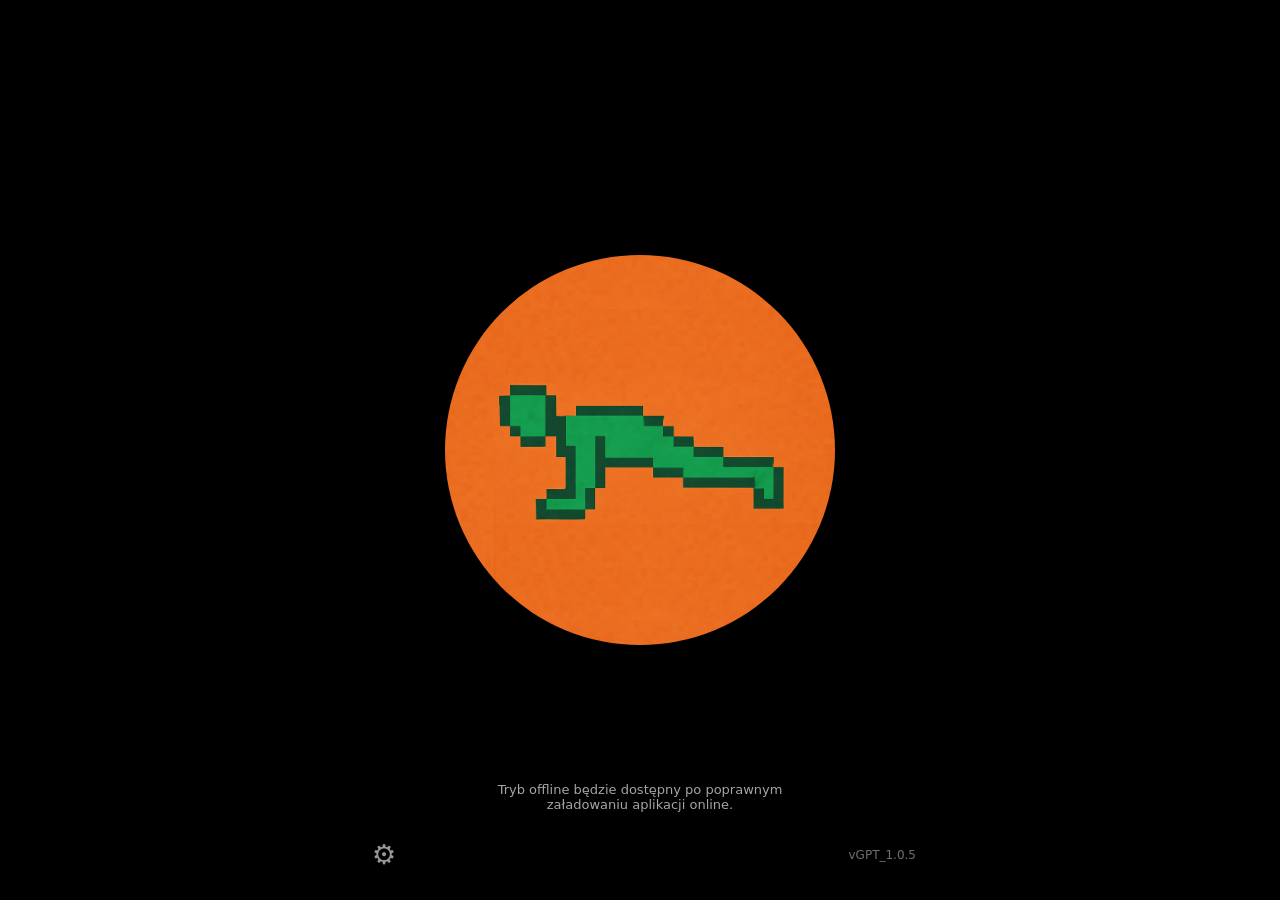
==== index.html @ 0c92b545 "Separate rest digit reels and support optional round audio vGPT_1.0.5" ====
<!doctype html>
<html lang="pl">
<head>
  <meta charset="utf-8">
  <meta name="viewport" content="width=device-width, initial-scale=1, viewport-fit=cover">
  <meta name="theme-color" content="#000000">
  <meta name="apple-mobile-web-app-capable" content="yes">
  <meta name="apple-mobile-web-app-status-bar-style" content="black-translucent">
  <title>Pompki</title>
  <link rel="manifest" href="./manifest.webmanifest">
  <link rel="icon" href="./icons/icon-192.png">
  <link rel="apple-touch-icon" href="./icons/apple-touch-icon.png">
  <link rel="stylesheet" href="./styles.css?v=vGPT_1.0.5">
  <script defer src="./core.js?v=vGPT_1.0.5"></script>
  <script defer src="./sync.js?v=vGPT_1.0.5"></script>
  <script defer src="./updates.js?v=vGPT_1.0.5"></script>
  <script defer src="./app.js?v=vGPT_1.0.5"></script>
</head>
<body>
  <main id="screen">
    <section id="home" class="screen">
      <button id="start" class="start-button" aria-label="Rozpocznij trening pompek"><img src="./obrazki/pompki.png" alt="Pompki" draggable="false"></button>
      <div class="home-tools"><button id="settings" class="quiet-button" aria-label="Ustawienia synchronizacji">⚙</button><span id="version">vGPT_1.0.5</span></div>
      <p id="home-status" class="status" role="status"></p>
    </section>
    <section id="workout" class="screen" hidden aria-label="Trening pompek">
      <output id="counter" class="counter" aria-label="Serie i powtórzenia">0</output>
      <div id="choices" class="choices">
        <button class="rep rep20" data-reps="20" aria-label="Zapisz serię: 20 powtórzeń">20</button>
        <button class="rep rep25" data-reps="25" aria-label="Zapisz serię: 25 powtórzeń">25</button>
        <button class="rep rep30" data-reps="30" aria-label="Zapisz serię: 30 powtórzeń">30</button>
      </div>
      <div id="rest" class="rest" hidden>
        <output id="rest-value" class="sr-only" aria-label="Sekundy przerwy"></output>
        <div id="rest-roller" class="rest-roller" aria-hidden="true">
          <div id="rest-tens" class="rest-reel" hidden><div id="rest-tens-tape" class="rest-tape"></div></div>
          <div class="rest-reel"><div id="rest-ones-tape" class="rest-tape"></div></div>
        </div>
      </div>
    </section>
    <button id="black" class="black-screen" hidden aria-label="Pokaż licznik i przyciski kolejnej serii"></button>
    <section id="processing" class="screen sync-working" hidden role="status" aria-live="polite" aria-busy="true">
      <p>Zapisywanie treningu…</p><div class="sync-spinner" aria-hidden="true"></div>
    </section>
    <section id="result" class="screen result" hidden>
      <output id="duration" class="duration" aria-label="Czas treningu"></output>
      <output id="final-counter" class="counter" aria-label="Dokładny wynik treningu"></output>
      <img id="result-image" class="result-image" alt="" draggable="false">
      <p id="result-status" class="status" role="status"></p>
      <div class="result-actions"><button id="sync-now" class="text-button">Synchronizuj</button><button id="new-workout" class="text-button">Nowy trening</button></div>
    </section>
  </main>
  <dialog id="settings-dialog">
    <form id="settings-form">
      <h1>Synchronizacja</h1>
      <label>Adres wdrożenia Apps Script<input id="endpoint" type="url" placeholder="https://script.google.com/…/exec" autocomplete="off" required></label>
      <label>Klucz synchronizacji<input id="sync-key" type="password" autocomplete="off" minlength="32" required></label>
      <p>Klucz służy tylko do tej synchronizacji. Nie wpisuj hasła Google. Klucz pozostaje w pamięci tej sesji i nie trafia do kodu aplikacji. Po ponownym otwarciu może być potrzebny ponownie.</p>
      <p id="queue-status" class="status"></p>
      <div class="dialog-actions"><button type="button" id="close-settings">Zamknij</button><button type="submit">Połącz</button></div>
    </form>
  </dialog>
  <dialog id="recovery-dialog">
    <h1>Trening w toku</h1><p>Możesz wrócić do przerwanego treningu. Czas nadal biegnie.</p>
    <div class="dialog-actions"><button id="discard-workout">Zakończ bez zapisu</button><button id="resume-workout">Kontynuuj</button></div>
  </dialog>
  <dialog id="storage-dialog"><h1>Nie udało się zapisać danych</h1><p id="storage-error"></p><button id="storage-retry">Spróbuj ponownie</button></dialog>
  <noscript>Włącz JavaScript, aby używać aplikacji Pompki.</noscript>
</body>
</html>
---- styles.css ----
/* Pompki vGPT_1.0.5 */
:root{color-scheme:dark;font-family:system-ui,-apple-system,sans-serif;background:#000;color:#fff;--safe-top:env(safe-area-inset-top,0px);--safe-bottom:env(safe-area-inset-bottom,0px)}
*{box-sizing:border-box}html,body{margin:0;width:100%;height:100%;background:#000}body{overflow:hidden;overscroll-behavior:none}button,input{font:inherit}button{cursor:pointer;-webkit-tap-highlight-color:transparent;touch-action:manipulation}button:focus-visible{outline:3px solid #fff;outline-offset:5px}[hidden]{display:none!important}
#screen{height:100%;height:100dvh;touch-action:manipulation;user-select:none;-webkit-user-select:none}.screen{position:relative;width:100%;height:100%;max-width:600px;margin:0 auto;padding:calc(20px + var(--safe-top)) 20px calc(20px + var(--safe-bottom));display:flex;align-items:center;flex-direction:column}#home{justify-content:center}
.start-button{width:min(76vw,390px);aspect-ratio:1;border:0;border-radius:50%;padding:0;overflow:hidden;background:#ec6c20}.start-button img{width:100%;height:100%;object-fit:cover;display:block}.home-tools{position:absolute;bottom:calc(22px + var(--safe-bottom));left:24px;right:24px;display:flex;align-items:center;justify-content:space-between;color:#6e6e6e;font-size:12px}.quiet-button{background:none;border:0;color:#999;font-size:27px;padding:8px}.counter{font-size:clamp(44px,12vw,72px);font-weight:750;font-variant-numeric:tabular-nums;line-height:1.2;margin:12px 0}
#workout{padding-left:8px;padding-right:8px;padding-bottom:calc(8px + var(--safe-bottom))}.choices{width:100%;flex:1;min-height:0;container-type:size;display:flex;flex-direction:column;justify-content:center;align-items:center;gap:8px}.rep{--rep-base:min(100cqw,calc((100cqh - 16px)/2.4));--rep-scale:1;--rep-size:calc(var(--rep-base)*var(--rep-scale));width:var(--rep-size);height:var(--rep-size);padding:0;display:grid;place-items:center;border:0;border-radius:50%;font-weight:800;font-size:calc(var(--rep-size)*.5);line-height:1;color:#000;flex-shrink:0;aspect-ratio:1;box-shadow:inset 0 -6px 0 #0003}.rep20{--rep-scale:.6;background:#58b8ee;align-self:flex-start}.rep25{--rep-scale:.8;background:#ffd64d}.rep30{background:#ed762e;align-self:flex-end}.rep:active{filter:brightness(.8)}.rest{flex:1;display:flex;align-items:center;justify-content:center;font-size:clamp(150px,48vw,270px);font-weight:800;font-variant-numeric:tabular-nums;line-height:1}
.black-screen{position:fixed;inset:0;width:100%;height:100%;border:0;padding:0;background:#000;color:#000;touch-action:none;outline:0!important}.duration{font-size:clamp(28px,8vw,48px);font-variant-numeric:tabular-nums;color:#bbb}.result{justify-content:center;gap:8px}.result .counter{margin:0}.result-image{display:block;width:min(82vw,calc(100dvh - 260px),410px);height:auto;aspect-ratio:1;object-fit:contain}.status{font-size:13px;color:#a5a5a5;text-align:center;min-height:18px;max-width:400px;margin:8px 0;white-space:pre-line}.result-actions{display:flex;gap:18px}.text-button{background:#151515;color:#ccc;border:1px solid #333;border-radius:12px;padding:11px 15px;font-size:14px}#home-status{position:absolute;bottom:calc(80px + var(--safe-bottom));padding:0 20px}
dialog{background:#121212;color:#fff;border:1px solid #444;border-radius:20px;padding:24px;max-width:min(92vw,460px);max-height:85dvh;overflow:auto;user-select:text}dialog::backdrop{background:#000c}dialog h1{font-size:22px;margin-top:0}dialog p{color:#bbb;font-size:14px;line-height:1.5}dialog label{display:block;margin:18px 0;font-size:14px}dialog input{width:100%;margin-top:8px;background:#000;color:#fff;padding:12px;border:1px solid #555;border-radius:8px;font-size:16px}.dialog-actions{display:flex;justify-content:flex-end;gap:12px}dialog button{padding:12px;border:1px solid #555;border-radius:10px;background:#242424;color:#fff}dialog button[type=submit],#resume-workout{background:#db742b;color:#000;border:0;font-weight:700}
@media(max-height:650px){.counter{font-size:42px;margin:0}.result-image{width:min(65vw,calc(100dvh - 230px))}.status{margin:4px 0}}
@media(orientation:landscape) and (max-height:600px){.choices{flex-direction:row}.rep{--rep-base:min(100cqh,calc((100cqw - 16px)/2.4))}.rep20,.rep30{align-self:center}.result{gap:4px}.result-image{width:calc(100dvh - 220px)}}
.rest{position:relative;display:block;width:100%;min-height:0}.rest-roller{position:absolute;inset:0;overflow:hidden;mask-image:linear-gradient(to bottom,transparent 0%,rgba(0,0,0,.08) 9%,rgba(0,0,0,.48) 22%,#000 32%,#000 70%,rgba(0,0,0,.72) 78%,rgba(0,0,0,.18) 92%,transparent 100%);-webkit-mask-image:linear-gradient(to bottom,transparent 0%,rgba(0,0,0,.08) 9%,rgba(0,0,0,.48) 22%,#000 32%,#000 70%,rgba(0,0,0,.72) 78%,rgba(0,0,0,.18) 92%,transparent 100%)}.rest-tape{position:absolute;top:0;left:0;right:0;display:flex;flex-direction:column;align-items:center;transition:transform .6s ease;will-change:transform}.rest-digit{flex:0 0 auto;width:100%;display:flex;align-items:center;justify-content:center;font-weight:900;font-variant-numeric:tabular-nums;line-height:1}.sr-only{position:absolute;width:1px;height:1px;padding:0;margin:-1px;overflow:hidden;clip-path:inset(50%);white-space:nowrap}
.sync-working{justify-content:center;gap:12px;font-size:18px;font-weight:900;text-align:center}.sync-working p{margin:0}.sync-spinner{position:relative;width:78px;height:78px}.sync-spinner::before,.sync-spinner::after{content:'';position:absolute;border-radius:50%;border-style:solid;border-color:rgba(255,255,255,.94);filter:drop-shadow(0 0 8px rgba(255,255,255,.35))}.sync-spinner::before{inset:0;border-width:8px;border-right-color:transparent;animation:syncSpin 1s linear infinite}.sync-spinner::after{inset:20px;border-width:5px;border-left-color:transparent;animation:syncSpinReverse .72s linear infinite}@keyframes syncSpin{to{transform:rotate(360deg)}}@keyframes syncSpinReverse{to{transform:rotate(-360deg)}}
@media(prefers-reduced-motion:reduce){.rest-tape{transition:none!important}}

.rest-roller{display:flex;justify-content:center}.rest-reel{position:relative;flex:0 0 auto;width:.64em;height:100%;overflow:hidden}
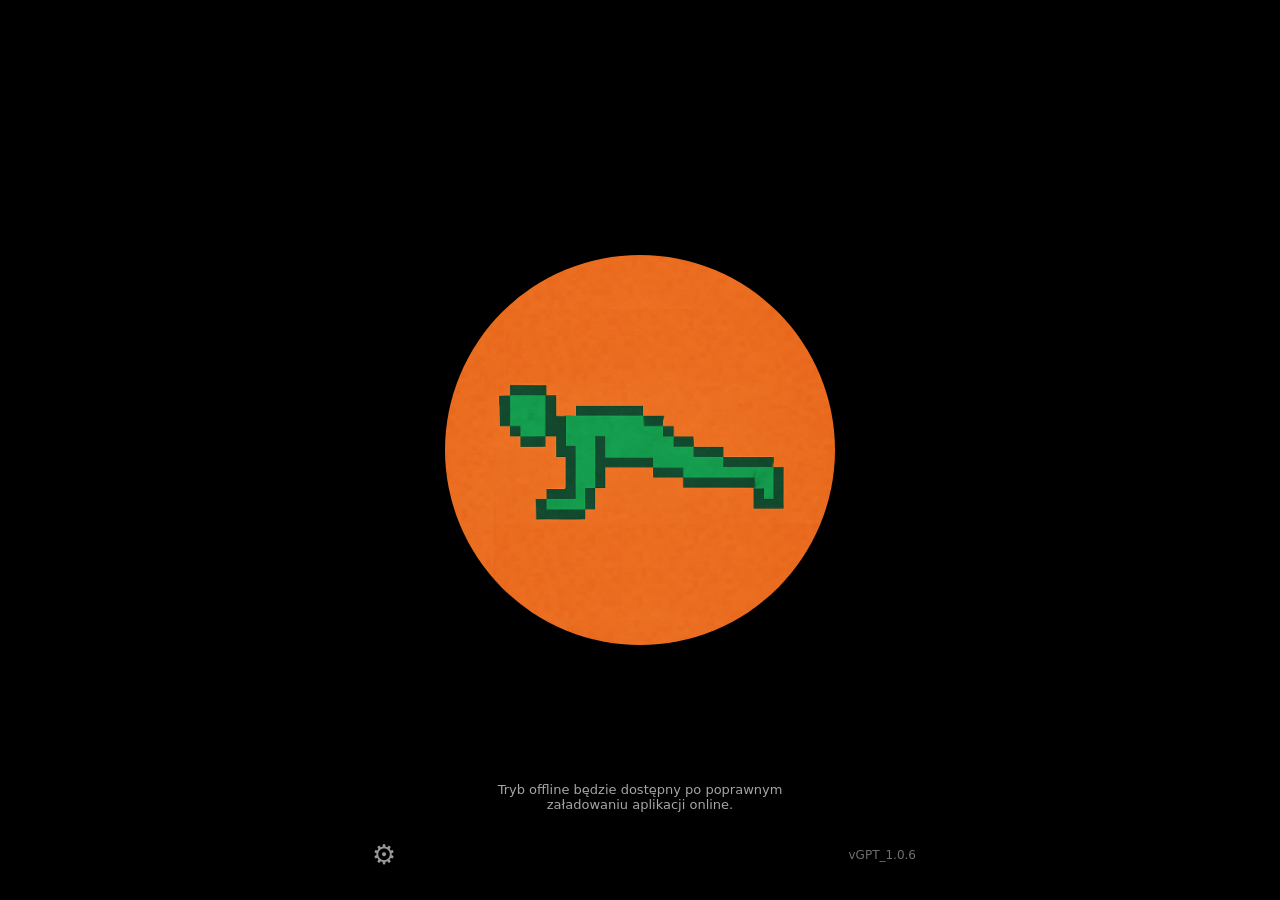
==== commit ba072630: "Use supplied repeat and ending WAV alarms vGPT_1.0.6" ====
--- a/index.html
+++ b/index.html
@@ -10,17 +10,17 @@
   <link rel="manifest" href="./manifest.webmanifest">
   <link rel="icon" href="./icons/icon-192.png">
   <link rel="apple-touch-icon" href="./icons/apple-touch-icon.png">
-  <link rel="stylesheet" href="./styles.css?v=vGPT_1.0.5">
-  <script defer src="./core.js?v=vGPT_1.0.5"></script>
-  <script defer src="./sync.js?v=vGPT_1.0.5"></script>
-  <script defer src="./updates.js?v=vGPT_1.0.5"></script>
-  <script defer src="./app.js?v=vGPT_1.0.5"></script>
+  <link rel="stylesheet" href="./styles.css?v=vGPT_1.0.6">
+  <script defer src="./core.js?v=vGPT_1.0.6"></script>
+  <script defer src="./sync.js?v=vGPT_1.0.6"></script>
+  <script defer src="./updates.js?v=vGPT_1.0.6"></script>
+  <script defer src="./app.js?v=vGPT_1.0.6"></script>
 </head>
 <body>
   <main id="screen">
     <section id="home" class="screen">
       <button id="start" class="start-button" aria-label="Rozpocznij trening pompek"><img src="./obrazki/pompki.png" alt="Pompki" draggable="false"></button>
-      <div class="home-tools"><button id="settings" class="quiet-button" aria-label="Ustawienia synchronizacji">⚙</button><span id="version">vGPT_1.0.5</span></div>
+      <div class="home-tools"><button id="settings" class="quiet-button" aria-label="Ustawienia synchronizacji">⚙</button><span id="version">vGPT_1.0.6</span></div>
       <p id="home-status" class="status" role="status"></p>
     </section>
     <section id="workout" class="screen" hidden aria-label="Trening pompek">
--- a/styles.css
+++ b/styles.css
@@ -1,4 +1,4 @@
-/* Pompki vGPT_1.0.5 */
+/* Pompki vGPT_1.0.6 */
 :root{color-scheme:dark;font-family:system-ui,-apple-system,sans-serif;background:#000;color:#fff;--safe-top:env(safe-area-inset-top,0px);--safe-bottom:env(safe-area-inset-bottom,0px)}
 *{box-sizing:border-box}html,body{margin:0;width:100%;height:100%;background:#000}body{overflow:hidden;overscroll-behavior:none}button,input{font:inherit}button{cursor:pointer;-webkit-tap-highlight-color:transparent;touch-action:manipulation}button:focus-visible{outline:3px solid #fff;outline-offset:5px}[hidden]{display:none!important}
 #screen{height:100%;height:100dvh;touch-action:manipulation;user-select:none;-webkit-user-select:none}.screen{position:relative;width:100%;height:100%;max-width:600px;margin:0 auto;padding:calc(20px + var(--safe-top)) 20px calc(20px + var(--safe-bottom));display:flex;align-items:center;flex-direction:column}#home{justify-content:center}
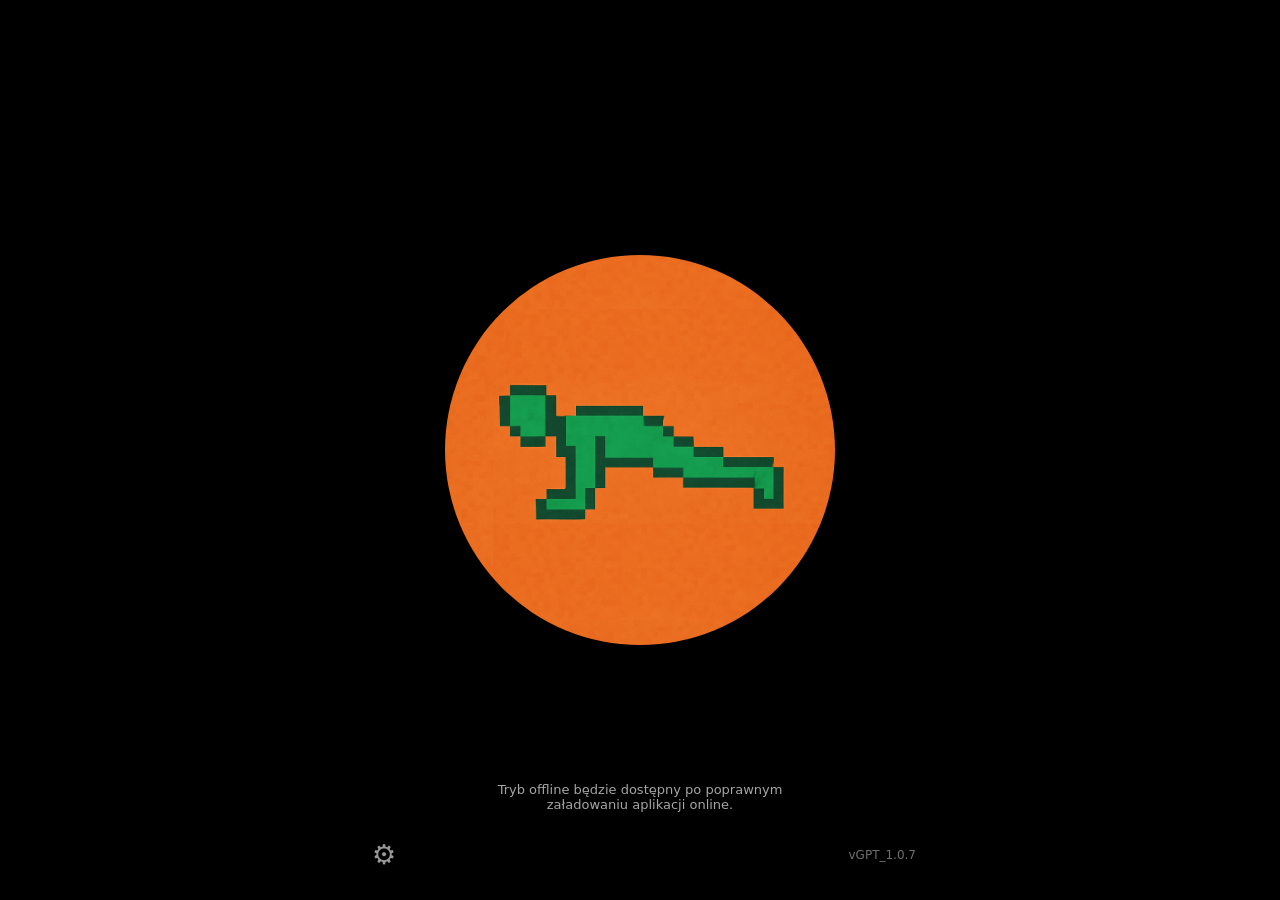
==== commit c4fcaa8b: "Keep countdown digit columns fixed and preview tens at 9 vGPT_1.0.7" ====
--- a/index.html
+++ b/index.html
@@ -10,17 +10,17 @@
   <link rel="manifest" href="./manifest.webmanifest">
   <link rel="icon" href="./icons/icon-192.png">
   <link rel="apple-touch-icon" href="./icons/apple-touch-icon.png">
-  <link rel="stylesheet" href="./styles.css?v=vGPT_1.0.6">
-  <script defer src="./core.js?v=vGPT_1.0.6"></script>
-  <script defer src="./sync.js?v=vGPT_1.0.6"></script>
-  <script defer src="./updates.js?v=vGPT_1.0.6"></script>
-  <script defer src="./app.js?v=vGPT_1.0.6"></script>
+  <link rel="stylesheet" href="./styles.css?v=vGPT_1.0.7">
+  <script defer src="./core.js?v=vGPT_1.0.7"></script>
+  <script defer src="./sync.js?v=vGPT_1.0.7"></script>
+  <script defer src="./updates.js?v=vGPT_1.0.7"></script>
+  <script defer src="./app.js?v=vGPT_1.0.7"></script>
 </head>
 <body>
   <main id="screen">
     <section id="home" class="screen">
       <button id="start" class="start-button" aria-label="Rozpocznij trening pompek"><img src="./obrazki/pompki.png" alt="Pompki" draggable="false"></button>
-      <div class="home-tools"><button id="settings" class="quiet-button" aria-label="Ustawienia synchronizacji">⚙</button><span id="version">vGPT_1.0.6</span></div>
+      <div class="home-tools"><button id="settings" class="quiet-button" aria-label="Ustawienia synchronizacji">⚙</button><span id="version">vGPT_1.0.7</span></div>
       <p id="home-status" class="status" role="status"></p>
     </section>
     <section id="workout" class="screen" hidden aria-label="Trening pompek">
@@ -33,7 +33,7 @@
       <div id="rest" class="rest" hidden>
         <output id="rest-value" class="sr-only" aria-label="Sekundy przerwy"></output>
         <div id="rest-roller" class="rest-roller" aria-hidden="true">
-          <div id="rest-tens" class="rest-reel" hidden><div id="rest-tens-tape" class="rest-tape"></div></div>
+          <div id="rest-tens" class="rest-reel"><div id="rest-tens-tape" class="rest-tape"></div></div>
           <div class="rest-reel"><div id="rest-ones-tape" class="rest-tape"></div></div>
         </div>
       </div>
--- a/styles.css
+++ b/styles.css
@@ -1,4 +1,4 @@
-/* Pompki vGPT_1.0.6 */
+/* Pompki vGPT_1.0.7 */
 :root{color-scheme:dark;font-family:system-ui,-apple-system,sans-serif;background:#000;color:#fff;--safe-top:env(safe-area-inset-top,0px);--safe-bottom:env(safe-area-inset-bottom,0px)}
 *{box-sizing:border-box}html,body{margin:0;width:100%;height:100%;background:#000}body{overflow:hidden;overscroll-behavior:none}button,input{font:inherit}button{cursor:pointer;-webkit-tap-highlight-color:transparent;touch-action:manipulation}button:focus-visible{outline:3px solid #fff;outline-offset:5px}[hidden]{display:none!important}
 #screen{height:100%;height:100dvh;touch-action:manipulation;user-select:none;-webkit-user-select:none}.screen{position:relative;width:100%;height:100%;max-width:600px;margin:0 auto;padding:calc(20px + var(--safe-top)) 20px calc(20px + var(--safe-bottom));display:flex;align-items:center;flex-direction:column}#home{justify-content:center}
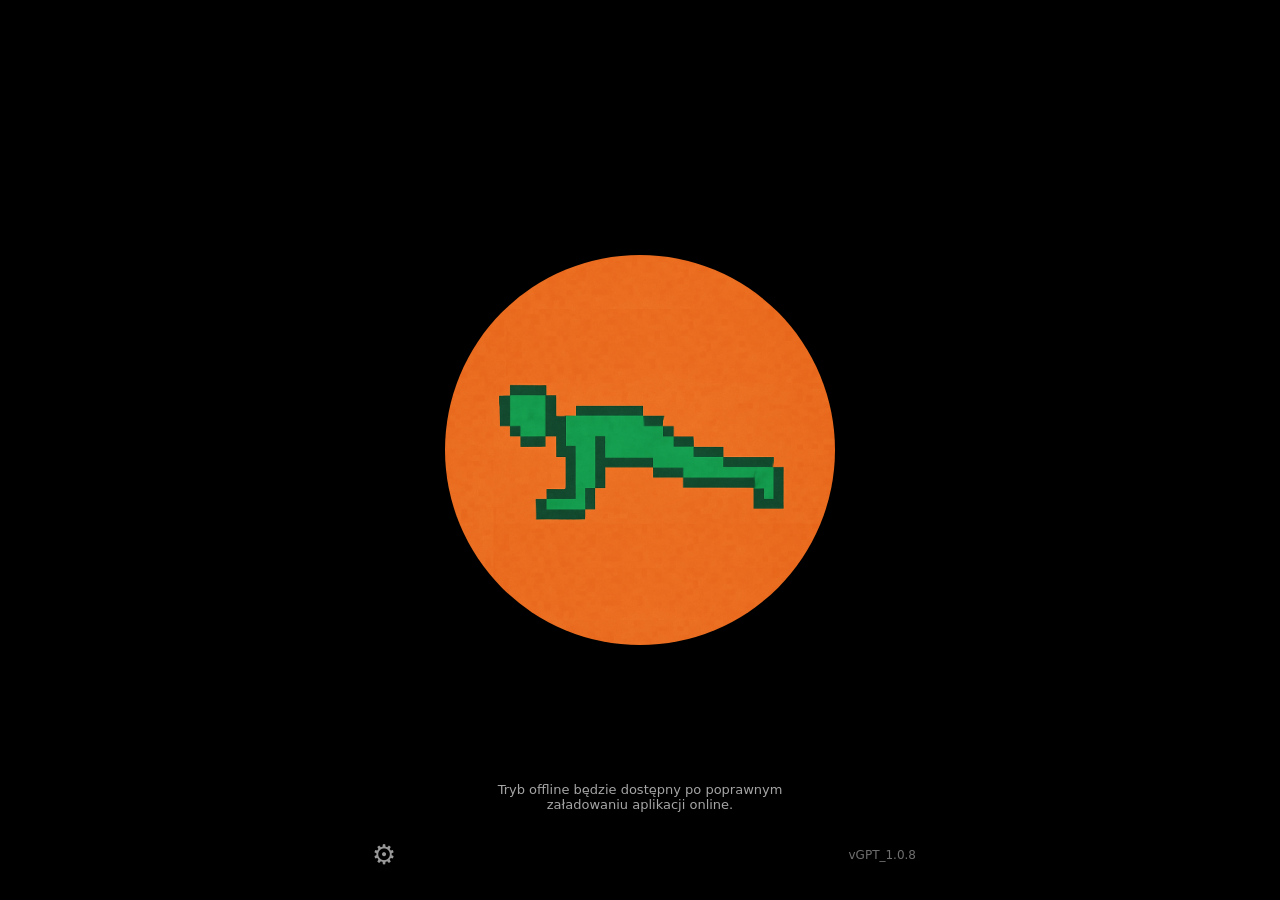
==== commit 21a8afeb: "Add recoverable rest entrance before full countdown vGPT_1.0.8" ====
--- a/index.html
+++ b/index.html
@@ -10,17 +10,17 @@
   <link rel="manifest" href="./manifest.webmanifest">
   <link rel="icon" href="./icons/icon-192.png">
   <link rel="apple-touch-icon" href="./icons/apple-touch-icon.png">
-  <link rel="stylesheet" href="./styles.css?v=vGPT_1.0.7">
-  <script defer src="./core.js?v=vGPT_1.0.7"></script>
-  <script defer src="./sync.js?v=vGPT_1.0.7"></script>
-  <script defer src="./updates.js?v=vGPT_1.0.7"></script>
-  <script defer src="./app.js?v=vGPT_1.0.7"></script>
+  <link rel="stylesheet" href="./styles.css?v=vGPT_1.0.8">
+  <script defer src="./core.js?v=vGPT_1.0.8"></script>
+  <script defer src="./sync.js?v=vGPT_1.0.8"></script>
+  <script defer src="./updates.js?v=vGPT_1.0.8"></script>
+  <script defer src="./app.js?v=vGPT_1.0.8"></script>
 </head>
 <body>
   <main id="screen">
     <section id="home" class="screen">
       <button id="start" class="start-button" aria-label="Rozpocznij trening pompek"><img src="./obrazki/pompki.png" alt="Pompki" draggable="false"></button>
-      <div class="home-tools"><button id="settings" class="quiet-button" aria-label="Ustawienia synchronizacji">⚙</button><span id="version">vGPT_1.0.7</span></div>
+      <div class="home-tools"><button id="settings" class="quiet-button" aria-label="Ustawienia synchronizacji">⚙</button><span id="version">vGPT_1.0.8</span></div>
       <p id="home-status" class="status" role="status"></p>
     </section>
     <section id="workout" class="screen" hidden aria-label="Trening pompek">
--- a/styles.css
+++ b/styles.css
@@ -1,4 +1,4 @@
-/* Pompki vGPT_1.0.7 */
+/* Pompki vGPT_1.0.8 */
 :root{color-scheme:dark;font-family:system-ui,-apple-system,sans-serif;background:#000;color:#fff;--safe-top:env(safe-area-inset-top,0px);--safe-bottom:env(safe-area-inset-bottom,0px)}
 *{box-sizing:border-box}html,body{margin:0;width:100%;height:100%;background:#000}body{overflow:hidden;overscroll-behavior:none}button,input{font:inherit}button{cursor:pointer;-webkit-tap-highlight-color:transparent;touch-action:manipulation}button:focus-visible{outline:3px solid #fff;outline-offset:5px}[hidden]{display:none!important}
 #screen{height:100%;height:100dvh;touch-action:manipulation;user-select:none;-webkit-user-select:none}.screen{position:relative;width:100%;height:100%;max-width:600px;margin:0 auto;padding:calc(20px + var(--safe-top)) 20px calc(20px + var(--safe-bottom));display:flex;align-items:center;flex-direction:column}#home{justify-content:center}
@@ -13,3 +13,4 @@
 @media(prefers-reduced-motion:reduce){.rest-tape{transition:none!important}}
 
 .rest-roller{display:flex;justify-content:center}.rest-reel{position:relative;flex:0 0 auto;width:.64em;height:100%;overflow:hidden}
+.rest-intro #counter,.rest-intro-black .rest-roller,.rest-first-digit #rest-ones-tape .rest-digit:nth-child(-n+2){visibility:hidden}
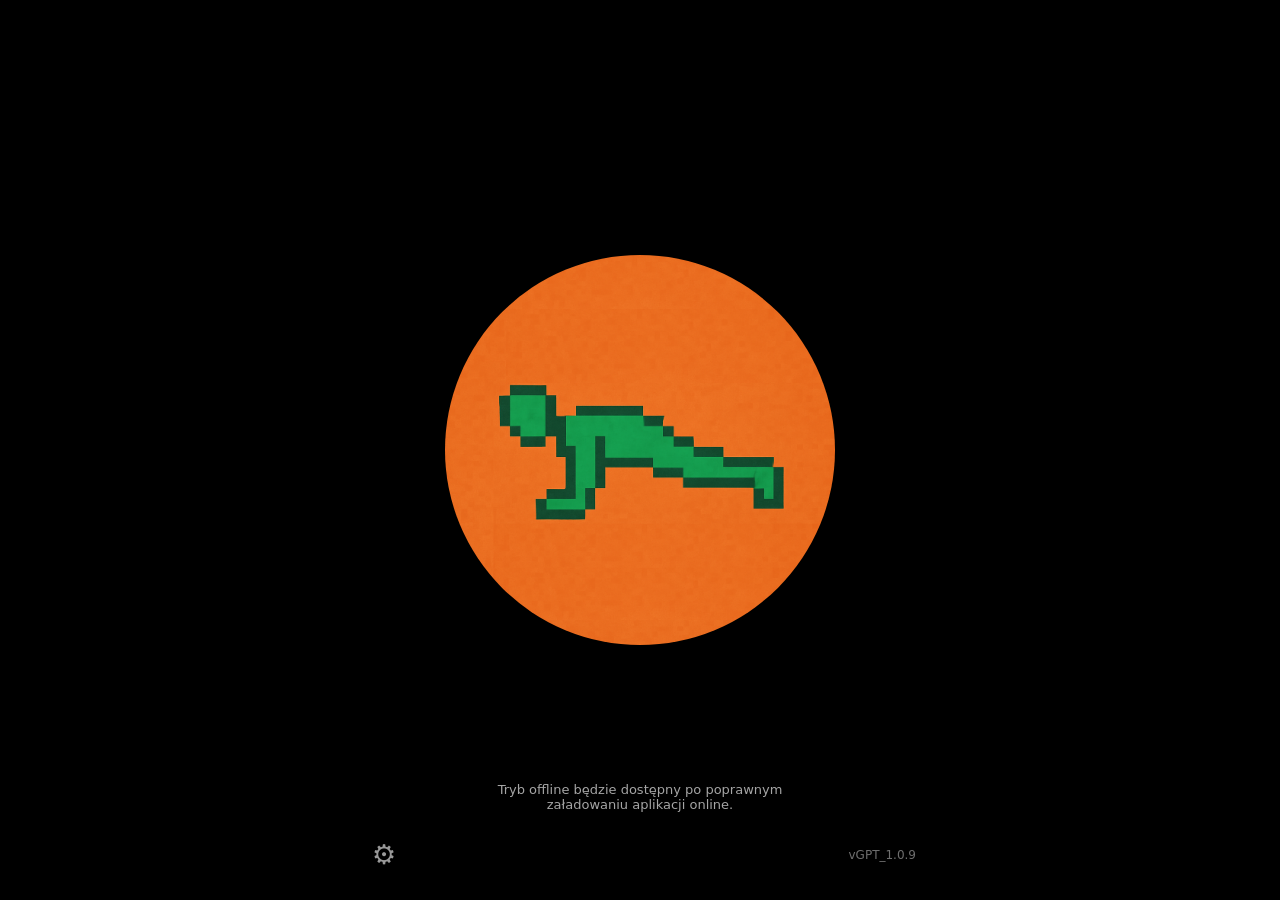
==== commit de55282c: "Allow next-set taps while alarm audio continues vGPT_1.0.9" ====
--- a/index.html
+++ b/index.html
@@ -10,17 +10,17 @@
   <link rel="manifest" href="./manifest.webmanifest">
   <link rel="icon" href="./icons/icon-192.png">
   <link rel="apple-touch-icon" href="./icons/apple-touch-icon.png">
-  <link rel="stylesheet" href="./styles.css?v=vGPT_1.0.8">
-  <script defer src="./core.js?v=vGPT_1.0.8"></script>
-  <script defer src="./sync.js?v=vGPT_1.0.8"></script>
-  <script defer src="./updates.js?v=vGPT_1.0.8"></script>
-  <script defer src="./app.js?v=vGPT_1.0.8"></script>
+  <link rel="stylesheet" href="./styles.css?v=vGPT_1.0.9">
+  <script defer src="./core.js?v=vGPT_1.0.9"></script>
+  <script defer src="./sync.js?v=vGPT_1.0.9"></script>
+  <script defer src="./updates.js?v=vGPT_1.0.9"></script>
+  <script defer src="./app.js?v=vGPT_1.0.9"></script>
 </head>
 <body>
   <main id="screen">
     <section id="home" class="screen">
       <button id="start" class="start-button" aria-label="Rozpocznij trening pompek"><img src="./obrazki/pompki.png" alt="Pompki" draggable="false"></button>
-      <div class="home-tools"><button id="settings" class="quiet-button" aria-label="Ustawienia synchronizacji">⚙</button><span id="version">vGPT_1.0.8</span></div>
+      <div class="home-tools"><button id="settings" class="quiet-button" aria-label="Ustawienia synchronizacji">⚙</button><span id="version">vGPT_1.0.9</span></div>
       <p id="home-status" class="status" role="status"></p>
     </section>
     <section id="workout" class="screen" hidden aria-label="Trening pompek">
--- a/styles.css
+++ b/styles.css
@@ -1,4 +1,4 @@
-/* Pompki vGPT_1.0.8 */
+/* Pompki vGPT_1.0.9 */
 :root{color-scheme:dark;font-family:system-ui,-apple-system,sans-serif;background:#000;color:#fff;--safe-top:env(safe-area-inset-top,0px);--safe-bottom:env(safe-area-inset-bottom,0px)}
 *{box-sizing:border-box}html,body{margin:0;width:100%;height:100%;background:#000}body{overflow:hidden;overscroll-behavior:none}button,input{font:inherit}button{cursor:pointer;-webkit-tap-highlight-color:transparent;touch-action:manipulation}button:focus-visible{outline:3px solid #fff;outline-offset:5px}[hidden]{display:none!important}
 #screen{height:100%;height:100dvh;touch-action:manipulation;user-select:none;-webkit-user-select:none}.screen{position:relative;width:100%;height:100%;max-width:600px;margin:0 auto;padding:calc(20px + var(--safe-top)) 20px calc(20px + var(--safe-bottom));display:flex;align-items:center;flex-direction:column}#home{justify-content:center}
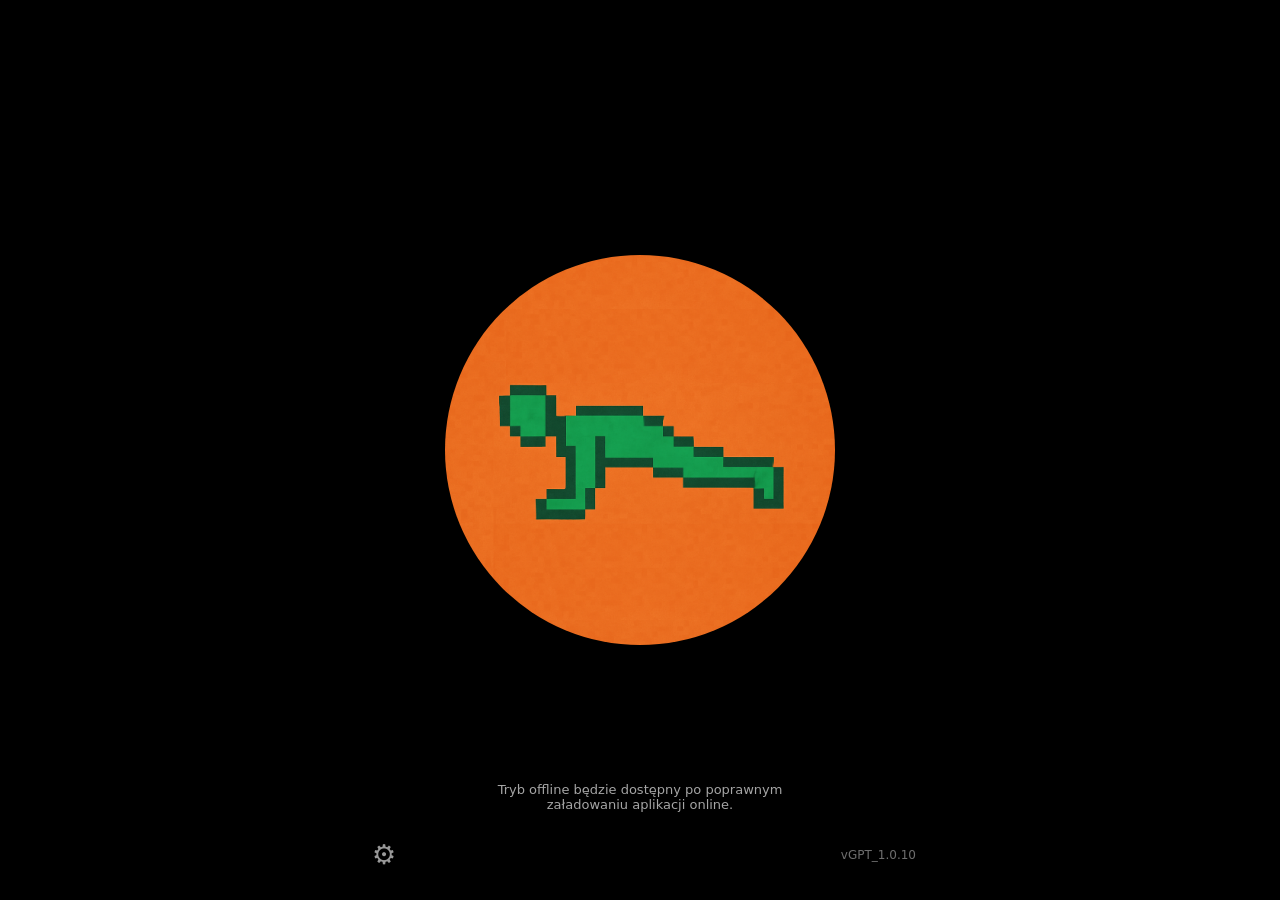
==== commit 4be5fb3a: "Smooth countdown reels and clip green colors at the centre (vGPT_1.0.10)" ====
--- a/index.html
+++ b/index.html
@@ -10,17 +10,17 @@
   <link rel="manifest" href="./manifest.webmanifest">
   <link rel="icon" href="./icons/icon-192.png">
   <link rel="apple-touch-icon" href="./icons/apple-touch-icon.png">
-  <link rel="stylesheet" href="./styles.css?v=vGPT_1.0.9">
-  <script defer src="./core.js?v=vGPT_1.0.9"></script>
-  <script defer src="./sync.js?v=vGPT_1.0.9"></script>
-  <script defer src="./updates.js?v=vGPT_1.0.9"></script>
-  <script defer src="./app.js?v=vGPT_1.0.9"></script>
+  <link rel="stylesheet" href="./styles.css?v=vGPT_1.0.10">
+  <script defer src="./core.js?v=vGPT_1.0.10"></script>
+  <script defer src="./sync.js?v=vGPT_1.0.10"></script>
+  <script defer src="./updates.js?v=vGPT_1.0.10"></script>
+  <script defer src="./app.js?v=vGPT_1.0.10"></script>
 </head>
 <body>
   <main id="screen">
     <section id="home" class="screen">
       <button id="start" class="start-button" aria-label="Rozpocznij trening pompek"><img src="./obrazki/pompki.png" alt="Pompki" draggable="false"></button>
-      <div class="home-tools"><button id="settings" class="quiet-button" aria-label="Ustawienia synchronizacji">⚙</button><span id="version">vGPT_1.0.9</span></div>
+      <div class="home-tools"><button id="settings" class="quiet-button" aria-label="Ustawienia synchronizacji">⚙</button><span id="version">vGPT_1.0.10</span></div>
       <p id="home-status" class="status" role="status"></p>
     </section>
     <section id="workout" class="screen" hidden aria-label="Trening pompek">
--- a/styles.css
+++ b/styles.css
@@ -1,4 +1,4 @@
-/* Pompki vGPT_1.0.9 */
+/* Pompki vGPT_1.0.10 */
 :root{color-scheme:dark;font-family:system-ui,-apple-system,sans-serif;background:#000;color:#fff;--safe-top:env(safe-area-inset-top,0px);--safe-bottom:env(safe-area-inset-bottom,0px)}
 *{box-sizing:border-box}html,body{margin:0;width:100%;height:100%;background:#000}body{overflow:hidden;overscroll-behavior:none}button,input{font:inherit}button{cursor:pointer;-webkit-tap-highlight-color:transparent;touch-action:manipulation}button:focus-visible{outline:3px solid #fff;outline-offset:5px}[hidden]{display:none!important}
 #screen{height:100%;height:100dvh;touch-action:manipulation;user-select:none;-webkit-user-select:none}.screen{position:relative;width:100%;height:100%;max-width:600px;margin:0 auto;padding:calc(20px + var(--safe-top)) 20px calc(20px + var(--safe-bottom));display:flex;align-items:center;flex-direction:column}#home{justify-content:center}
@@ -8,9 +8,12 @@
 dialog{background:#121212;color:#fff;border:1px solid #444;border-radius:20px;padding:24px;max-width:min(92vw,460px);max-height:85dvh;overflow:auto;user-select:text}dialog::backdrop{background:#000c}dialog h1{font-size:22px;margin-top:0}dialog p{color:#bbb;font-size:14px;line-height:1.5}dialog label{display:block;margin:18px 0;font-size:14px}dialog input{width:100%;margin-top:8px;background:#000;color:#fff;padding:12px;border:1px solid #555;border-radius:8px;font-size:16px}.dialog-actions{display:flex;justify-content:flex-end;gap:12px}dialog button{padding:12px;border:1px solid #555;border-radius:10px;background:#242424;color:#fff}dialog button[type=submit],#resume-workout{background:#db742b;color:#000;border:0;font-weight:700}
 @media(max-height:650px){.counter{font-size:42px;margin:0}.result-image{width:min(65vw,calc(100dvh - 230px))}.status{margin:4px 0}}
 @media(orientation:landscape) and (max-height:600px){.choices{flex-direction:row}.rep{--rep-base:min(100cqh,calc((100cqw - 16px)/2.4))}.rep20,.rep30{align-self:center}.result{gap:4px}.result-image{width:calc(100dvh - 220px)}}
-.rest{position:relative;display:block;width:100%;min-height:0}.rest-roller{position:absolute;inset:0;overflow:hidden;mask-image:linear-gradient(to bottom,transparent 0%,rgba(0,0,0,.08) 9%,rgba(0,0,0,.48) 22%,#000 32%,#000 70%,rgba(0,0,0,.72) 78%,rgba(0,0,0,.18) 92%,transparent 100%);-webkit-mask-image:linear-gradient(to bottom,transparent 0%,rgba(0,0,0,.08) 9%,rgba(0,0,0,.48) 22%,#000 32%,#000 70%,rgba(0,0,0,.72) 78%,rgba(0,0,0,.18) 92%,transparent 100%)}.rest-tape{position:absolute;top:0;left:0;right:0;display:flex;flex-direction:column;align-items:center;transition:transform .6s ease;will-change:transform}.rest-digit{flex:0 0 auto;width:100%;display:flex;align-items:center;justify-content:center;font-weight:900;font-variant-numeric:tabular-nums;line-height:1}.sr-only{position:absolute;width:1px;height:1px;padding:0;margin:-1px;overflow:hidden;clip-path:inset(50%);white-space:nowrap}
+.rest{position:relative;display:block;width:100%;min-height:0}.rest-roller{position:absolute;inset:0;overflow:hidden;mask-image:linear-gradient(to bottom,transparent 0%,rgba(0,0,0,.08) 9%,rgba(0,0,0,.48) 22%,#000 32%,#000 70%,rgba(0,0,0,.72) 78%,rgba(0,0,0,.18) 92%,transparent 100%);-webkit-mask-image:linear-gradient(to bottom,transparent 0%,rgba(0,0,0,.08) 9%,rgba(0,0,0,.48) 22%,#000 32%,#000 70%,rgba(0,0,0,.72) 78%,rgba(0,0,0,.18) 92%,transparent 100%)}.rest-tape{position:absolute;top:0;left:0;right:0;display:flex;flex-direction:column;align-items:center;transition:none;will-change:transform}.rest-digit{position:relative;color:rgba(132,202,151,.84);flex:0 0 auto;width:100%;display:flex;align-items:center;justify-content:center;font-weight:900;font-variant-numeric:tabular-nums;line-height:1}.sr-only{position:absolute;width:1px;height:1px;padding:0;margin:-1px;overflow:hidden;clip-path:inset(50%);white-space:nowrap}
 .sync-working{justify-content:center;gap:12px;font-size:18px;font-weight:900;text-align:center}.sync-working p{margin:0}.sync-spinner{position:relative;width:78px;height:78px}.sync-spinner::before,.sync-spinner::after{content:'';position:absolute;border-radius:50%;border-style:solid;border-color:rgba(255,255,255,.94);filter:drop-shadow(0 0 8px rgba(255,255,255,.35))}.sync-spinner::before{inset:0;border-width:8px;border-right-color:transparent;animation:syncSpin 1s linear infinite}.sync-spinner::after{inset:20px;border-width:5px;border-left-color:transparent;animation:syncSpinReverse .72s linear infinite}@keyframes syncSpin{to{transform:rotate(360deg)}}@keyframes syncSpinReverse{to{transform:rotate(-360deg)}}
 @media(prefers-reduced-motion:reduce){.rest-tape{transition:none!important}}
 
 .rest-roller{display:flex;justify-content:center}.rest-reel{position:relative;flex:0 0 auto;width:.64em;height:100%;overflow:hidden}
 .rest-intro #counter,.rest-intro-black .rest-roller,.rest-first-digit #rest-ones-tape .rest-digit:nth-child(-n+2){visibility:hidden}
+
+.rest-digit-label{position:absolute;inset:0;display:flex;align-items:center;justify-content:center;pointer-events:none}.rest-digit-elapsed{color:#38c866;clip-path:inset(0 0 100% 0);-webkit-clip-path:inset(0 0 100% 0)}
+.rest-last-digit #rest-ones-tape .rest-digit:nth-child(n+3){visibility:hidden}
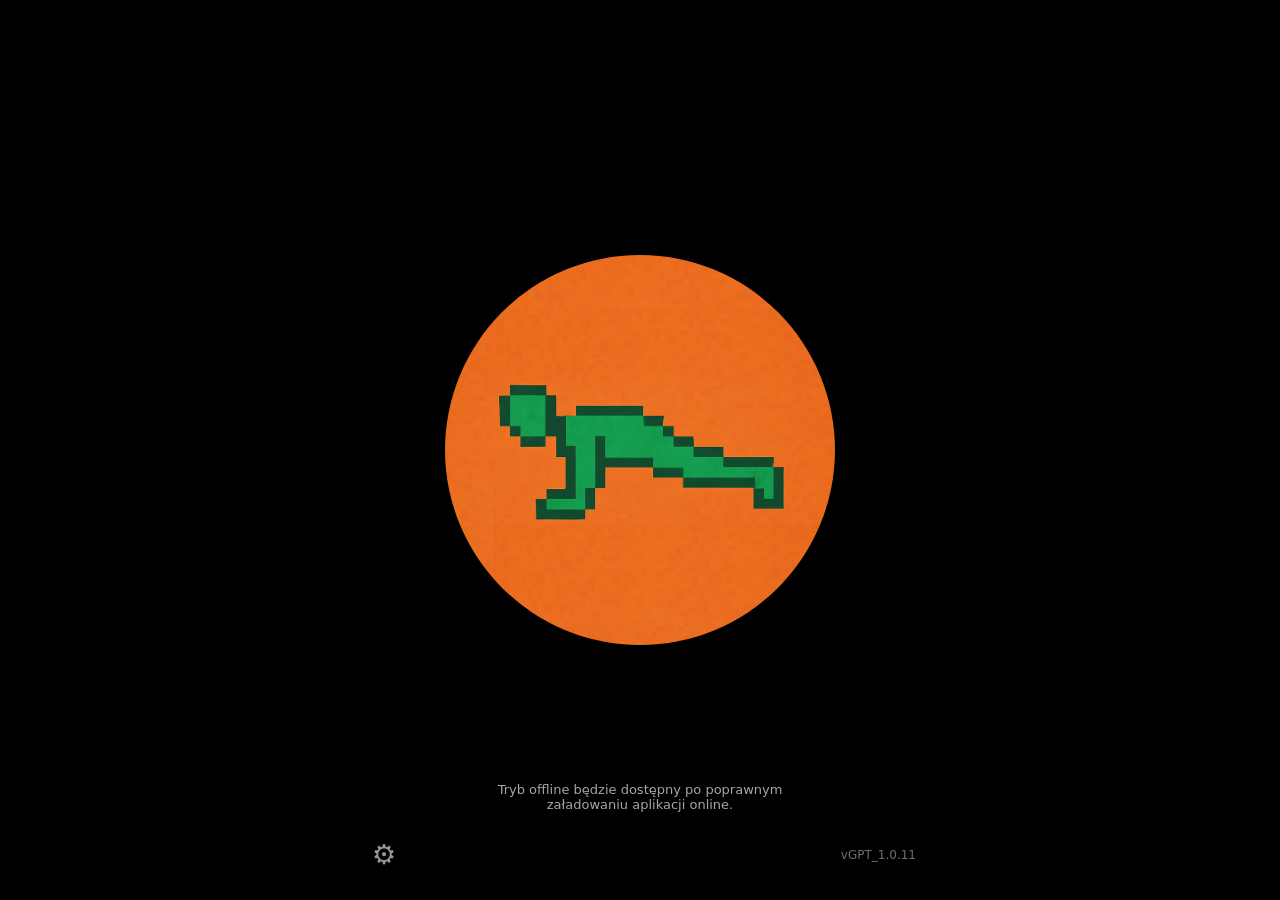
==== commit 2a80e261: "Place countdown color boundary below stationary digits (vGPT_1.0.11)" ====
--- a/index.html
+++ b/index.html
@@ -10,17 +10,17 @@
   <link rel="manifest" href="./manifest.webmanifest">
   <link rel="icon" href="./icons/icon-192.png">
   <link rel="apple-touch-icon" href="./icons/apple-touch-icon.png">
-  <link rel="stylesheet" href="./styles.css?v=vGPT_1.0.10">
-  <script defer src="./core.js?v=vGPT_1.0.10"></script>
-  <script defer src="./sync.js?v=vGPT_1.0.10"></script>
-  <script defer src="./updates.js?v=vGPT_1.0.10"></script>
-  <script defer src="./app.js?v=vGPT_1.0.10"></script>
+  <link rel="stylesheet" href="./styles.css?v=vGPT_1.0.11">
+  <script defer src="./core.js?v=vGPT_1.0.11"></script>
+  <script defer src="./sync.js?v=vGPT_1.0.11"></script>
+  <script defer src="./updates.js?v=vGPT_1.0.11"></script>
+  <script defer src="./app.js?v=vGPT_1.0.11"></script>
 </head>
 <body>
   <main id="screen">
     <section id="home" class="screen">
       <button id="start" class="start-button" aria-label="Rozpocznij trening pompek"><img src="./obrazki/pompki.png" alt="Pompki" draggable="false"></button>
-      <div class="home-tools"><button id="settings" class="quiet-button" aria-label="Ustawienia synchronizacji">⚙</button><span id="version">vGPT_1.0.10</span></div>
+      <div class="home-tools"><button id="settings" class="quiet-button" aria-label="Ustawienia synchronizacji">⚙</button><span id="version">vGPT_1.0.11</span></div>
       <p id="home-status" class="status" role="status"></p>
     </section>
     <section id="workout" class="screen" hidden aria-label="Trening pompek">
--- a/styles.css
+++ b/styles.css
@@ -1,4 +1,4 @@
-/* Pompki vGPT_1.0.10 */
+/* Pompki vGPT_1.0.11 */
 :root{color-scheme:dark;font-family:system-ui,-apple-system,sans-serif;background:#000;color:#fff;--safe-top:env(safe-area-inset-top,0px);--safe-bottom:env(safe-area-inset-bottom,0px)}
 *{box-sizing:border-box}html,body{margin:0;width:100%;height:100%;background:#000}body{overflow:hidden;overscroll-behavior:none}button,input{font:inherit}button{cursor:pointer;-webkit-tap-highlight-color:transparent;touch-action:manipulation}button:focus-visible{outline:3px solid #fff;outline-offset:5px}[hidden]{display:none!important}
 #screen{height:100%;height:100dvh;touch-action:manipulation;user-select:none;-webkit-user-select:none}.screen{position:relative;width:100%;height:100%;max-width:600px;margin:0 auto;padding:calc(20px + var(--safe-top)) 20px calc(20px + var(--safe-bottom));display:flex;align-items:center;flex-direction:column}#home{justify-content:center}
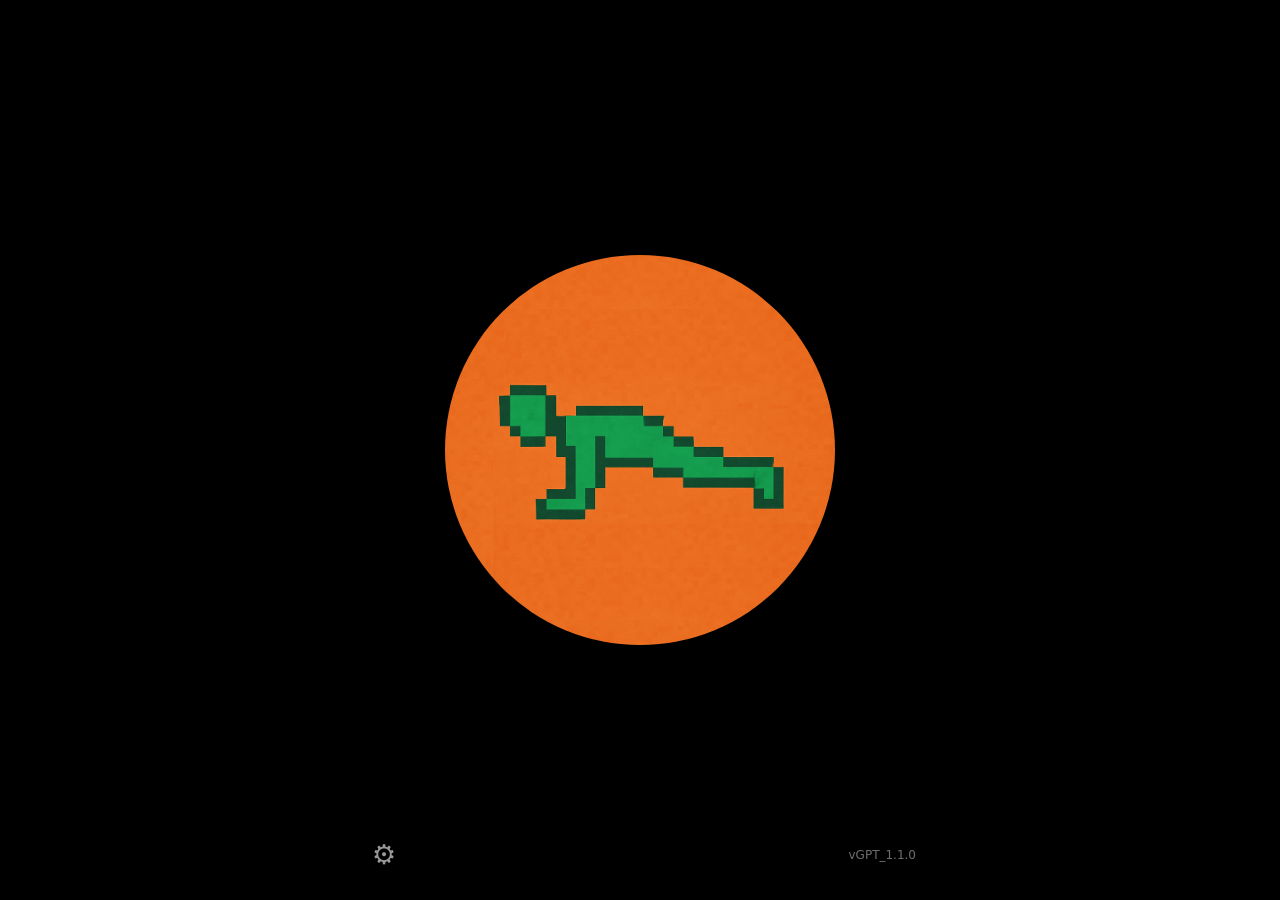
==== commit 1835041f: "Remember device authorization and show actual synchronization activity (vGPT_1.1.0)" ====
--- a/index.html
+++ b/index.html
@@ -10,17 +10,17 @@
   <link rel="manifest" href="./manifest.webmanifest">
   <link rel="icon" href="./icons/icon-192.png">
   <link rel="apple-touch-icon" href="./icons/apple-touch-icon.png">
-  <link rel="stylesheet" href="./styles.css?v=vGPT_1.0.11">
-  <script defer src="./core.js?v=vGPT_1.0.11"></script>
-  <script defer src="./sync.js?v=vGPT_1.0.11"></script>
-  <script defer src="./updates.js?v=vGPT_1.0.11"></script>
-  <script defer src="./app.js?v=vGPT_1.0.11"></script>
+  <link rel="stylesheet" href="./styles.css?v=vGPT_1.1.0">
+  <script defer src="./core.js?v=vGPT_1.1.0"></script>
+  <script defer src="./sync.js?v=vGPT_1.1.0"></script>
+  <script defer src="./updates.js?v=vGPT_1.1.0"></script>
+  <script defer src="./app.js?v=vGPT_1.1.0"></script>
 </head>
 <body>
   <main id="screen">
     <section id="home" class="screen">
       <button id="start" class="start-button" aria-label="Rozpocznij trening pompek"><img src="./obrazki/pompki.png" alt="Pompki" draggable="false"></button>
-      <div class="home-tools"><button id="settings" class="quiet-button" aria-label="Ustawienia synchronizacji">⚙</button><span id="version">vGPT_1.0.11</span></div>
+      <div class="home-tools"><button id="settings" class="quiet-button" aria-label="Ustawienia synchronizacji">⚙</button><span id="version">vGPT_1.1.0</span></div>
       <p id="home-status" class="status" role="status"></p>
     </section>
     <section id="workout" class="screen" hidden aria-label="Trening pompek">
@@ -50,14 +50,20 @@
       <div class="result-actions"><button id="sync-now" class="text-button">Synchronizuj</button><button id="new-workout" class="text-button">Nowy trening</button></div>
     </section>
   </main>
+  <aside id="sync-activity" class="sync-activity" hidden role="status" aria-live="polite" aria-label="Synchronizacja w toku">
+    <div class="sync-spinner" aria-hidden="true"></div><span>Synchronizacja…</span>
+  </aside>
   <dialog id="settings-dialog">
     <form id="settings-form">
       <h1>Synchronizacja</h1>
       <label>Adres wdrożenia Apps Script<input id="endpoint" type="url" placeholder="https://script.google.com/…/exec" autocomplete="off" required></label>
       <label>Klucz synchronizacji<input id="sync-key" type="password" autocomplete="off" minlength="32" required></label>
-      <p>Klucz służy tylko do tej synchronizacji. Nie wpisuj hasła Google. Klucz pozostaje w pamięci tej sesji i nie trafia do kodu aplikacji. Po ponownym otwarciu może być potrzebny ponownie.</p>
+      <label class="remember-key"><input id="remember-key" type="checkbox">Zapamiętaj na tym urządzeniu</label>
+      <p>Nie wpisuj hasła Google. Zaznaczenie tej opcji pozwala synchronizować po ponownym otwarciu aplikacji. Używaj jej na zaufanym urządzeniu. Klucz nie trafia do kodu aplikacji.</p>
+      <p id="auth-status" class="status" role="status"></p>
+      <button id="forget-key" class="text-button" type="button" hidden>Usuń zapamiętany klucz</button>
       <p id="queue-status" class="status"></p>
-      <div class="dialog-actions"><button type="button" id="close-settings">Zamknij</button><button type="submit">Połącz</button></div>
+      <div class="dialog-actions"><button type="button" id="close-settings">Zamknij</button><button id="connect-sync" type="submit">Połącz</button></div>
     </form>
   </dialog>
   <dialog id="recovery-dialog">
--- a/styles.css
+++ b/styles.css
@@ -1,4 +1,4 @@
-/* Pompki vGPT_1.0.11 */
+/* Pompki vGPT_1.1.0 */
 :root{color-scheme:dark;font-family:system-ui,-apple-system,sans-serif;background:#000;color:#fff;--safe-top:env(safe-area-inset-top,0px);--safe-bottom:env(safe-area-inset-bottom,0px)}
 *{box-sizing:border-box}html,body{margin:0;width:100%;height:100%;background:#000}body{overflow:hidden;overscroll-behavior:none}button,input{font:inherit}button{cursor:pointer;-webkit-tap-highlight-color:transparent;touch-action:manipulation}button:focus-visible{outline:3px solid #fff;outline-offset:5px}[hidden]{display:none!important}
 #screen{height:100%;height:100dvh;touch-action:manipulation;user-select:none;-webkit-user-select:none}.screen{position:relative;width:100%;height:100%;max-width:600px;margin:0 auto;padding:calc(20px + var(--safe-top)) 20px calc(20px + var(--safe-bottom));display:flex;align-items:center;flex-direction:column}#home{justify-content:center}
@@ -17,3 +17,6 @@
 
 .rest-digit-label{position:absolute;inset:0;display:flex;align-items:center;justify-content:center;pointer-events:none}.rest-digit-elapsed{color:#38c866;clip-path:inset(0 0 100% 0);-webkit-clip-path:inset(0 0 100% 0)}
 .rest-last-digit #rest-ones-tape .rest-digit:nth-child(n+3){visibility:hidden}
+.remember-key{display:flex;align-items:center;gap:10px}.remember-key input{width:22px;height:22px;margin:0;flex:0 0 auto}button:disabled{cursor:default;opacity:.55}
+.sync-activity{position:fixed;left:0;right:0;bottom:var(--safe-bottom);height:52px;display:flex;align-items:center;justify-content:center;gap:10px;background:#000;color:#ccc;font-size:14px;z-index:20;pointer-events:none}.sync-activity .sync-spinner{width:28px;height:28px}.sync-activity .sync-spinner::before{border-width:3px}.sync-activity .sync-spinner::after{inset:7px;border-width:2px}
+body.sync-active #screen{height:calc(100% - 52px - var(--safe-bottom));height:calc(100dvh - 52px - var(--safe-bottom))}
